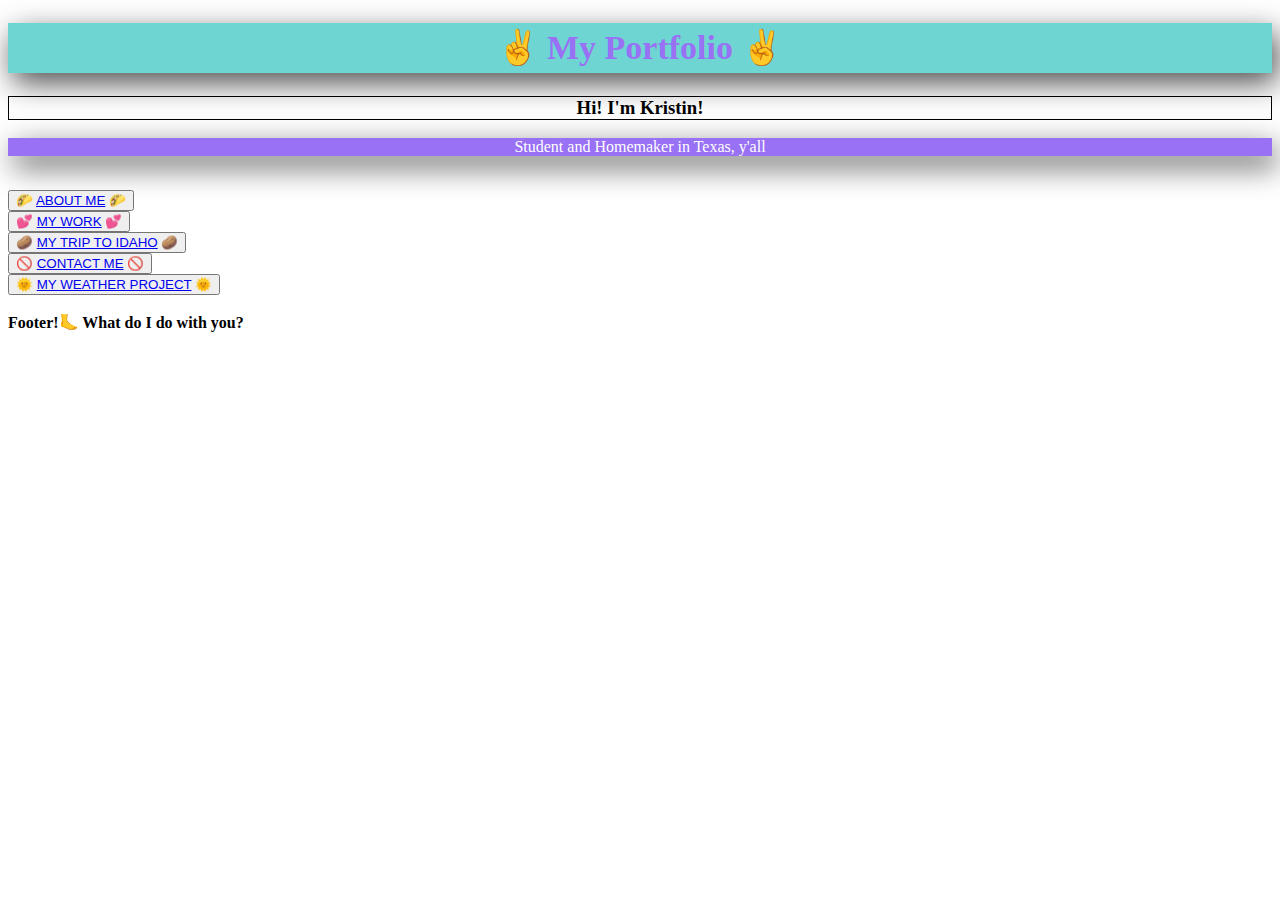
==== index.html @ d85bdb81 "Portfolio #1" ====
<!DOCTYPE html>
<html lang="en">
<head>
    <meta charset="UTF-8">
    <meta http-equiv="X-UA-Compatible" content="IE=edge">
    <meta name="viewport" content="width=device-width, initial-scale=1.0">
    <title> ✌ My homepage ✌ </title>
    <style>
        
        :root {
            --primary-color: #9871f4;
            --secondary-color: #ef5e9a;
            --accent-color: #6ed5d2;
            --box-shadow: 5px 10px 30px rgba(0, 0, 0, 0.7);
            --border: 1px solid black;
            --gradient: linear-gradient(to top, #fbc2eb 0%, #a6c1ee 100%);
        }
        h1 {
            color: var(--primary-color);
            background-color: #6ed5d2;
            box-shadow: var(--box-shadow);
            text-align: center;
            font-weight: 100px;
            font-size: 34px;
            line-height: 50px;
        }
        h2 {
            color: var(--primary-color);
            box-shadow: var(--box-shadow);
        }
        h3 {
            border: var(--border);
            text-align: center;
        }
        P {
            background: var(--primary-color);
            color: white;
            box-shadow: var(--box-shadow);
            text-align: center;
        }


    </style>
</head>
<body>

    <h1> ✌ My Portfolio ✌ </h1>

<!---FLEXBOX HOMEWORK CHALLENGE-->
<h3>Hi! I'm Kristin!</h3>
    <p>Student and Homemaker in Texas, y'all</p>

      

    <br />
<!--RANDOM LINKS WITHOUT SIZE/STYLE-->
<button>
🌮 <a href="about.html">ABOUT ME</a> 🌮 
</button>
    <br />
<button>
💕 <a href="work.html">MY WORK</a> 💕 
</button>
    <br />
<button>
🥔 <a href="blog/idaho-trip.html">MY TRIP TO IDAHO</a> 🥔 
    <br />
</button>
    <br />
<button>
🚫  <a href="contact.html#contact-me.html">CONTACT ME</a> 🚫 
    <br />
</button>    
    <br />
<button>
🌞  <a href="project/weather.html">MY WEATHER PROJECT</a> 🌞 
</button>
    
    <br />
    <br />
<footer>
    <strong>Footer!🦶 What do I do with you?</strong></footer>
</body>
</html>
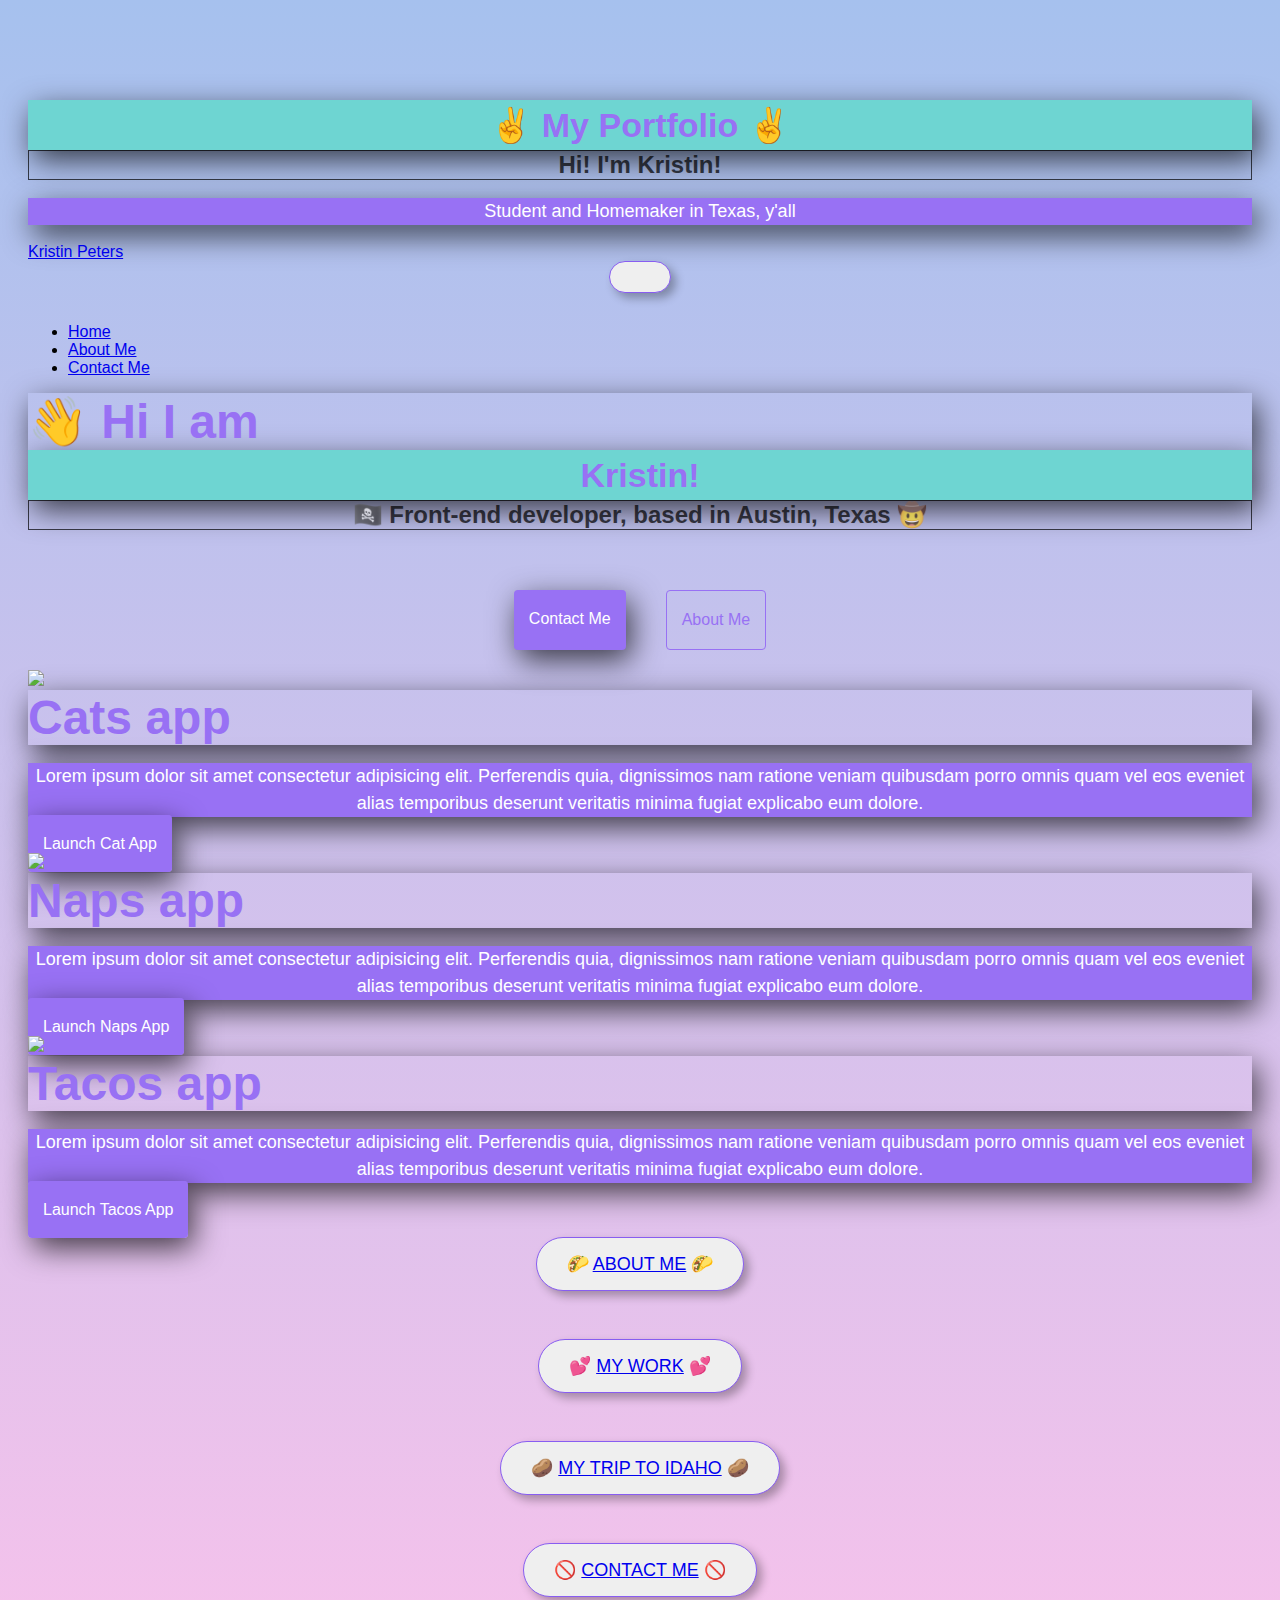
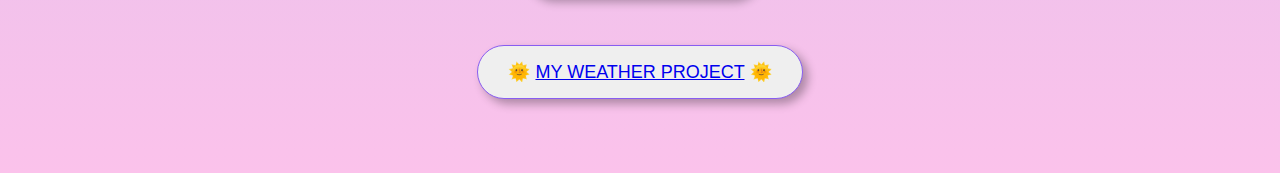
==== commit 2b8e0fc5: "First attempt" ====
--- a/index.html
+++ b/index.html
@@ -1,10 +1,23 @@
 <!DOCTYPE html>
 <html lang="en">
 <head>
+    <script type="text/javascript" src="https://codesandbox.io/public/sse-hooks/sse-hooks.f648b14c15c640a14a557113a991cb8d.js"></script>
+    <script type="text/javascript" src="https://codesandbox.io/static/js/banner.be879265d.js"></script>
     <meta charset="UTF-8">
     <meta http-equiv="X-UA-Compatible" content="IE=edge">
     <meta name="viewport" content="width=device-width, initial-scale=1.0">
+
+    <script
+      src="https://cdn.jsdelivr.net/npm/bootstrap@5.0.0-beta2/dist/js/bootstrap.bundle.min.js"
+      integrity="sha384-b5kHyXgcpbZJO/tY9Ul7kGkf1S0CWuKcCD38l8YkeH8z8QjE0GmW1gYU5S9FOnJ0"
+      crossorigin="anonymous"></script>
+
+    <link rel="stylesheet" href="style.css" />
+
     <title> ✌ My homepage ✌ </title>
+
+
+
     <style>
         
         :root {
@@ -39,9 +52,18 @@
             text-align: center;
         }
 
-
     </style>
 </head>
+
+
+
+
+
+
+
+
+
+
 <body>
 
     <h1> ✌ My Portfolio ✌ </h1>
@@ -50,7 +72,98 @@
 <h3>Hi! I'm Kristin!</h3>
     <p>Student and Homemaker in Texas, y'all</p>
 
-      
+    <nav class="navbar navbar-expand-lg navbar-light bg-light fixed-top">
+        <div class="container">
+          <a class="navbar-brand" href="index.html">Kristin Peters</a>
+          <button
+            class="navbar-toggler"
+            type="button"
+            data-bs-toggle="collapse"
+            data-bs-target="#navbarNav"
+            aria-controls="navbarNav"
+            aria-expanded="false"
+            aria-label="Toggle navigation">
+            <span class="navbar-toggler-icon"></span>
+          </button>
+          <div class="collapse navbar-collapse" id="navbarNav">
+            <ul class="navbar-nav">
+              <li class="nav-item">
+                <a class="nav-link active" aria-current="page" href="index.html"
+                  >Home</a
+                >
+              </li>
+              <li class="nav-item">
+                <a class="nav-link" href="about.html">About Me</a>
+              </li>
+              <li class="nav-item">
+                <a class="nav-link" href="about.html#contact">Contact Me</a>
+              </li>
+            </ul>
+          </div>
+        </div>
+      </nav>
+      <h2 class="text-center">👋 Hi I am</h2>
+      <h1 class="text-center">Kristin!</h1>
+      <h3 class="text-center">
+        🏴‍☠️ Front-end developer, based in Austin, Texas 🤠
+      </h3>
+      <div class="navigation-links mb-5">
+        <a href="about.html#contact" class="primary-link">Contact me</a>
+        <a href="about.html" class="secondary-link">About me</a>
+      </div>
+      <div class="container">
+        <div class="row">
+          <div class="col-md-6">
+            <img src="images/cats.png" class="img-fluid rounded" />
+          </div>
+          <div class="col-md-6">
+            <h2 class="mb-3">Cats app</h2>
+            <p>
+              Lorem ipsum dolor sit amet consectetur adipisicing elit. Perferendis
+              quia, dignissimos nam ratione veniam quibusdam porro omnis quam vel
+              eos eveniet alias temporibus deserunt veritatis minima fugiat
+              explicabo eum dolore.
+            </p>
+            <div class="mt-5">
+              <a href="#" class="primary-link">Launch Cat App</a>
+            </div>
+          </div>
+        </div>
+        <div class="row mt-5">
+          <div class="col-md-6">
+            <img src="images/naps.png" class="img-fluid rounded" />
+          </div>
+          <div class="col-md-6">
+            <h2 class="mb-3">Naps app</h2>
+            <p>
+              Lorem ipsum dolor sit amet consectetur adipisicing elit. Perferendis
+              quia, dignissimos nam ratione veniam quibusdam porro omnis quam vel
+              eos eveniet alias temporibus deserunt veritatis minima fugiat
+              explicabo eum dolore.
+            </p>
+            <div class="mb-5 mt-5">
+              <a href="#" class="primary-link">Launch Naps App</a>
+            </div>
+          </div>
+        </div>
+        <div class="row mt-5">
+          <div class="col-md-6">
+            <img src="images/tacos.png" class="img-fluid rounded" />
+          </div>
+          <div class="col-md-6">
+            <h2 class="mb-3">Tacos app</h2>
+            <p>
+              Lorem ipsum dolor sit amet consectetur adipisicing elit. Perferendis
+              quia, dignissimos nam ratione veniam quibusdam porro omnis quam vel
+              eos eveniet alias temporibus deserunt veritatis minima fugiat
+              explicabo eum dolore.
+            </p>
+            <div class="mt-5">
+              <a href="#" class="primary-link">Launch Tacos App</a>
+            </div>
+          </div>
+        </div>
+      </div>     
 
     <br />
 <!--RANDOM LINKS WITHOUT SIZE/STYLE-->
@@ -78,7 +191,9 @@
     
     <br />
     <br />
-<footer>
-    <strong>Footer!🦶 What do I do with you?</strong></footer>
+    
+
+
+
 </body>
 </html>--- a/style.css
+++ b/style.css
@@ -0,0 +1,109 @@
+:root {
+    --primary-color: #6c63ff;
+    --secondary-color: #f5f2fe;
+    --box-shadow: 0 5px 10px rgba(0, 0, 0, 0.3);
+  }
+
+body {
+    font-family: 'Gill Sans', 'Gill Sans MT', Calibri, 'Trebuchet MS', sans-serif;
+    padding: 0 20px;
+    background: var(--gradient); 
+    margin-top: 100px;
+}
+
+h1,
+h2,
+h3 {
+  margin: 0;
+}
+
+h1 {
+  font-size: 96px;
+}
+
+h2 {
+  font-size: 48px;
+}
+
+h3 {
+  font-size: 24px;
+  opacity: 0.7;
+}
+
+p {
+  font-size: 18px;
+  line-height: 1.5;
+}
+
+.navigation-links {
+  display: flex;
+  margin-top: 40px;
+  justify-content: center;
+}
+
+.navigation-links a {
+  margin: 20px;
+}
+
+.primary-link {
+  border-radius: 4px;
+  padding: 20px 15px;
+  text-decoration: none;
+  text-transform: capitalize;
+  background: var(--primary-color);
+  box-shadow: var(--box-shadow);
+  color: white;
+}
+
+.secondary-link {
+  border-radius: 4px;
+  padding: 20px 15px;
+  text-decoration: none;
+  text-transform: capitalize;
+  color: var(--primary-color);
+  border: 1px solid var(--primary-color);
+}
+
+.homepage-link {
+  color: var(--primary-color);
+  text-align: center;
+  display: block;
+}
+
+.about-paragraphs {
+  margin: 30px 0;
+}
+
+.about-paragraphs p {
+  margin: 10px;
+}
+
+.email-link {
+  display: flex;
+  justify-content: center;
+  color: var(--primary-color);
+  font-size: 28px;
+  text-decoration: none;
+}
+
+.email-link:hover {
+  text-decoration: underline;
+}
+
+button {
+    display: block;
+    margin: 0 auto 30px auto;
+    padding: 15px 30px;
+    font-size: 18px;
+    color: #885df1;
+    border: 1px solid #885df1;
+    border-radius: 30px;
+    box-shadow: 5px 5px 10px rgba(0, 0, 0, 0.3);
+    transition: all 200ms ease-in-out;
+}
+button:hover {
+    color: purple;
+}
+a:visited {
+    color: red;
+}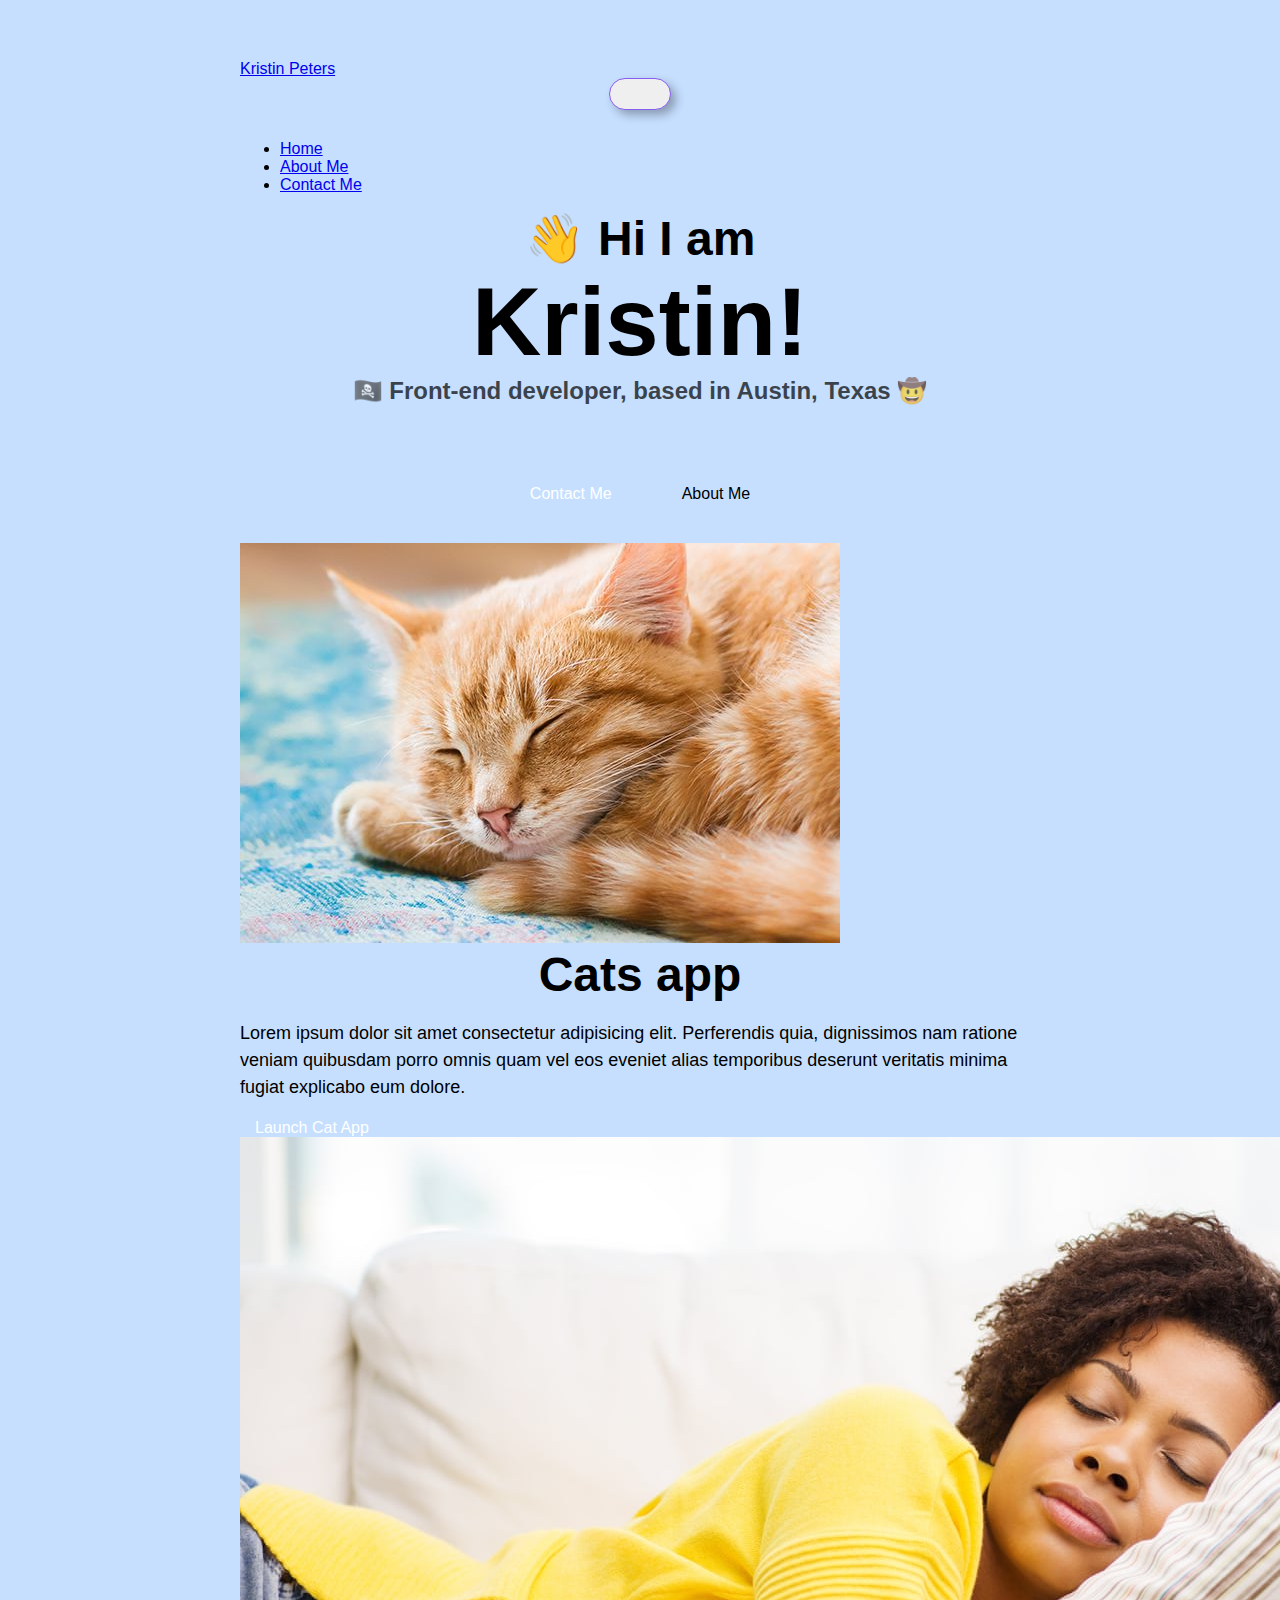
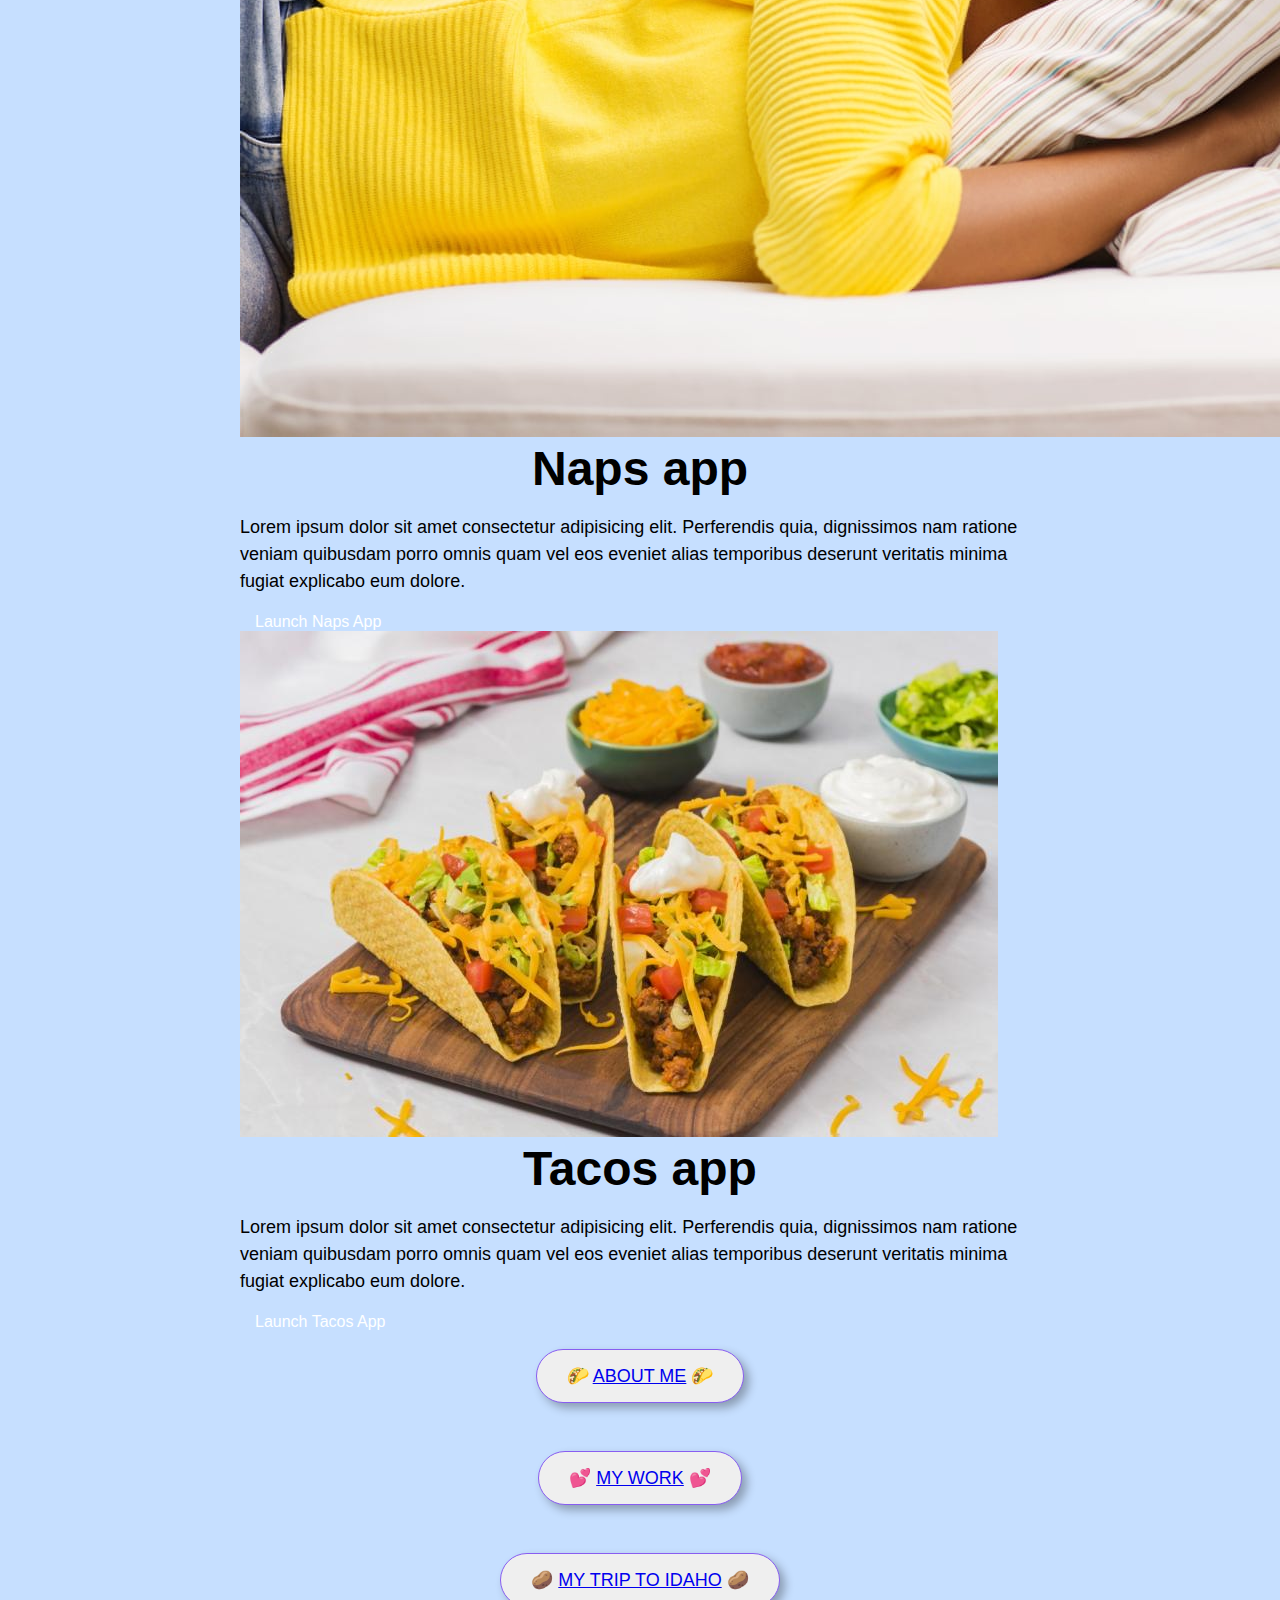
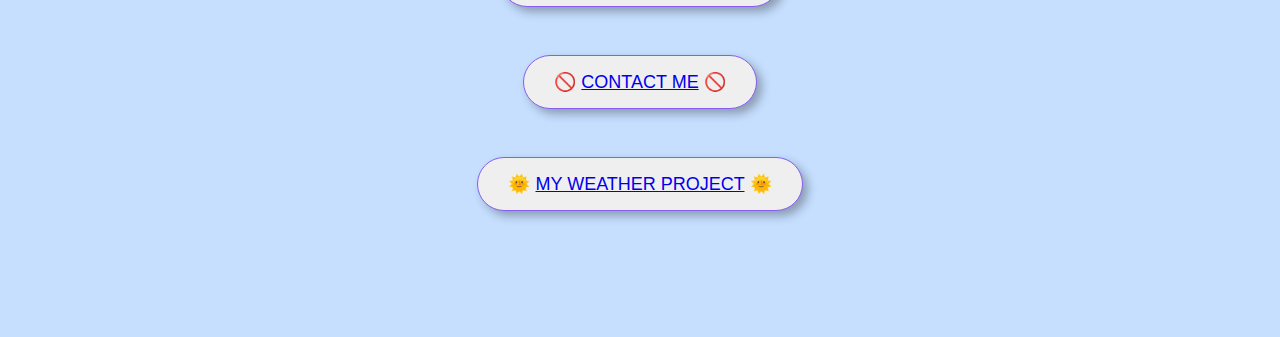
==== commit 02dbf858: "Looking better" ====
--- a/index.html
+++ b/index.html
@@ -1,77 +1,35 @@
 <!DOCTYPE html>
 <html lang="en">
 <head>
-    <script type="text/javascript" src="https://codesandbox.io/public/sse-hooks/sse-hooks.f648b14c15c640a14a557113a991cb8d.js"></script>
-    <script type="text/javascript" src="https://codesandbox.io/static/js/banner.be879265d.js"></script>
-    <meta charset="UTF-8">
-    <meta http-equiv="X-UA-Compatible" content="IE=edge">
-    <meta name="viewport" content="width=device-width, initial-scale=1.0">
+  <meta charset="UTF-8" />
+  <meta http-equiv="X-UA-Compatible" content="IE=edge" />
+  <meta name="viewport" content="width=device-width, initial-scale=1.0" />
+  <title>Kristin</title>
 
-    <script
-      src="https://cdn.jsdelivr.net/npm/bootstrap@5.0.0-beta2/dist/js/bootstrap.bundle.min.js"
-      integrity="sha384-b5kHyXgcpbZJO/tY9Ul7kGkf1S0CWuKcCD38l8YkeH8z8QjE0GmW1gYU5S9FOnJ0"
-      crossorigin="anonymous"></script>
 
-    <link rel="stylesheet" href="style.css" />
+  <link
+    href="https://cdn.jsdelivr.net/npm/bootstrap@5.0.0-beta2/dist/css/bootstrap.min.css"
+    rel="stylesheet"
+    integrity="sha384-BmbxuPwQa2lc/FVzBcNJ7UAyJxM6wuqIj61tLrc4wSX0szH/Ev+nYRRuWlolflfl"
+    crossorigin="anonymous"/>
+  <script
+    src="https://cdn.jsdelivr.net/npm/bootstrap@5.0.0-beta2/dist/js/bootstrap.bundle.min.js"
+    integrity="sha384-b5kHyXgcpbZJO/tY9Ul7kGkf1S0CWuKcCD38l8YkeH8z8QjE0GmW1gYU5S9FOnJ0"
+    crossorigin="anonymous"></script>
 
-    <title> ✌ My homepage ✌ </title>
+  <link rel="stylesheet" href="style.css" />
+
+
+<title> ✌ My homepage ✌ </title>
 
 
 
-    <style>
-        
-        :root {
-            --primary-color: #9871f4;
-            --secondary-color: #ef5e9a;
-            --accent-color: #6ed5d2;
-            --box-shadow: 5px 10px 30px rgba(0, 0, 0, 0.7);
-            --border: 1px solid black;
-            --gradient: linear-gradient(to top, #fbc2eb 0%, #a6c1ee 100%);
-        }
-        h1 {
-            color: var(--primary-color);
-            background-color: #6ed5d2;
-            box-shadow: var(--box-shadow);
-            text-align: center;
-            font-weight: 100px;
-            font-size: 34px;
-            line-height: 50px;
-        }
-        h2 {
-            color: var(--primary-color);
-            box-shadow: var(--box-shadow);
-        }
-        h3 {
-            border: var(--border);
-            text-align: center;
-        }
-        P {
-            background: var(--primary-color);
-            color: white;
-            box-shadow: var(--box-shadow);
-            text-align: center;
-        }
 
-    </style>
 </head>
 
 
 
-
-
-
-
-
-
-
-<body>
-
-    <h1> ✌ My Portfolio ✌ </h1>
-
-<!---FLEXBOX HOMEWORK CHALLENGE-->
-<h3>Hi! I'm Kristin!</h3>
-    <p>Student and Homemaker in Texas, y'all</p>
-
+ <body>
     <nav class="navbar navbar-expand-lg navbar-light bg-light fixed-top">
         <div class="container">
           <a class="navbar-brand" href="index.html">Kristin Peters</a>
@@ -114,7 +72,7 @@
       <div class="container">
         <div class="row">
           <div class="col-md-6">
-            <img src="images/cats.png" class="img-fluid rounded" />
+            <img src="images/cat.png" class="img-fluid rounded" />
           </div>
           <div class="col-md-6">
             <h2 class="mb-3">Cats app</h2>
@@ -131,7 +89,7 @@
         </div>
         <div class="row mt-5">
           <div class="col-md-6">
-            <img src="images/naps.png" class="img-fluid rounded" />
+            <img src="images/nap.png" class="img-fluid rounded" />
           </div>
           <div class="col-md-6">
             <h2 class="mb-3">Naps app</h2>
--- a/style.css
+++ b/style.css
@@ -1,19 +1,32 @@
-:root {
-    --primary-color: #6c63ff;
-    --secondary-color: #f5f2fe;
-    --box-shadow: 0 5px 10px rgba(0, 0, 0, 0.3);
-  }
-
 body {
     font-family: 'Gill Sans', 'Gill Sans MT', Calibri, 'Trebuchet MS', sans-serif;
     padding: 0 20px;
     background: var(--gradient); 
     margin-top: 100px;
+    margin: 60px auto;
+    max-width: 800px;
+    background-color: rgb(198, 223, 255);
+}
+
+button {
+  display: block;
+  margin: 0 auto 30px auto;
+  padding: 15px 30px;
+  font-size: 18px;
+  color: #885df1;
+  border: 1px solid #885df1;
+  border-radius: 30px;
+  box-shadow: 5px 5px 10px rgba(0, 0, 0, 0.3);
+  transition: all 200ms ease-in-out;
+}
+button:hover {
+  color: purple;
 }
 
 h1,
 h2,
 h3 {
+  text-align: center;
   margin: 0;
 }
 
@@ -89,21 +102,3 @@
 .email-link:hover {
   text-decoration: underline;
 }
-
-button {
-    display: block;
-    margin: 0 auto 30px auto;
-    padding: 15px 30px;
-    font-size: 18px;
-    color: #885df1;
-    border: 1px solid #885df1;
-    border-radius: 30px;
-    box-shadow: 5px 5px 10px rgba(0, 0, 0, 0.3);
-    transition: all 200ms ease-in-out;
-}
-button:hover {
-    color: purple;
-}
-a:visited {
-    color: red;
-}